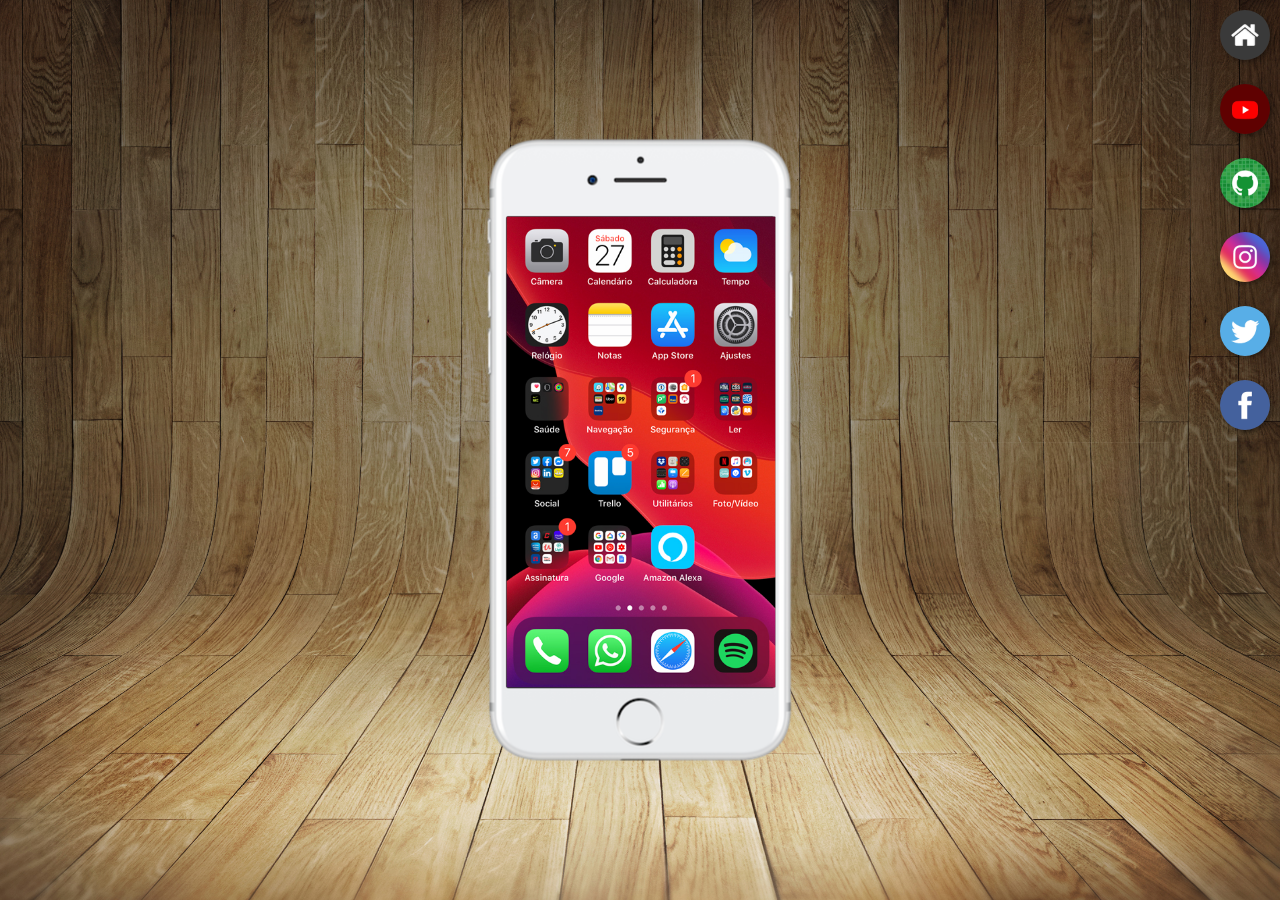
==== index.html @ de3ac9a3 "atualização do ex 13 11/08" ====
<!DOCTYPE html>
<html lang="pt-br">
<head>
    <meta charset="UTF-8">
    <meta name="viewport" content="width=device-width, initial-scale=1.0">
    <title>Projeto Redes Sociais</title>
    <link rel="stylesheet" href="estilos/style.css">
    <link rel="shortcut icon" href="favicon.ico" type="image/x-icon">
</head>
<body>
    <main>
        <section id="celular">
            <iframe src="home.html" frameborder="0" name="tela" id="tela">Seu navegador não é compativel com esta midia</iframe>
        </section>
        <section id="redes-sociais">
            <a href="#" target="tela"><img src="imagens/logo-home.jpg" alt="home"></a>
            <a href="#" target="tela"><img src="imagens/logo-youtube.jpg" alt="YouTube"></a>
            <a href="#" target="tela"><img src="imagens/logo-github.jpg" alt="GitHub"></a>
            <a href="#" target="tela"><img src="imagens/logo-instagram.jpg" alt="Instagram"></a>
            <a href="#" target="tela"><img src="imagens/logo-twitter.jpg" alt="Twitter"></a>
            <a href="#" target="tela"><img src="imagens/logo-facebook.jpg" alt="Facebook"></a>
            
        </section>
    </main>
</body>
</html>
---- estilos/style.css ----
@charset "UTF-8";   

*{
    padding: 0px;
    margin:0px;
    font-family: Arial, Helvetica, sans-serif;
}

html,body{
    height:100vh;
    width:100vw;
   


}

body{
     background: url('../imagens/fundo-madeira.jpg') no-repeat top center;
     background-size: cover;
     background-attachment: fixed;

}

main{
    height:100vh;
    position:relative;
    

}

section#celular{
    height:627px;
    width:311px;
    background-image: url('../imagens/frame-iphone.png');
    background-repeat: no-repeat;
    position:absolute;
    top:50%;
    left:50%;
    transform: translate(-50%, -50%);

}

iframe#tela{
    height:471px;
    width:269px;
    position:relative;
    top:80px;
    left:22px;



}

section#redes-sociais{
    display:flex;
    flex-direction: column;
    text-align: right;
   

}


section#redes-sociais img{
    width:50px;
    margin:10px;
    border-radius: 50%;
    box-shadow: 2px 2px 5px rgba(0, 0, 0, 0.389);
    box-sizing: border-box;
   


}

section#redes-sociais img:hover{
    border: 3px solid rgba(255, 255, 255, 0.871);
    transform: translate(-4px, -4px);
    box-shadow: 5px 5px 10px rgba(0, 0, 0, 0.564);
    transition: 0.3s, border 1s;

}
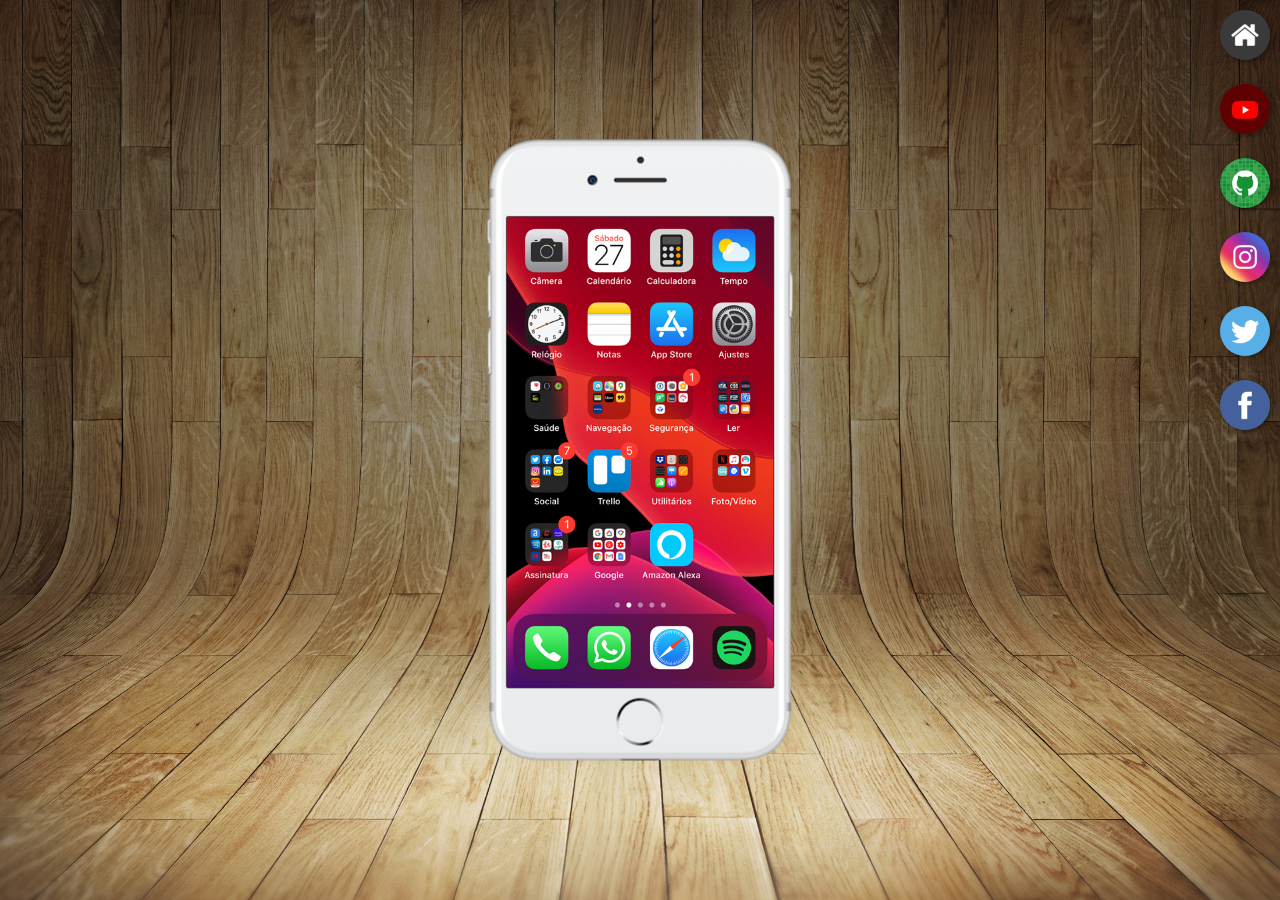
==== commit 5b14ad3f: "finalização do projeto de mídias 12/08" ====
--- a/index.html
+++ b/index.html
@@ -13,12 +13,12 @@
             <iframe src="home.html" frameborder="0" name="tela" id="tela">Seu navegador não é compativel com esta midia</iframe>
         </section>
         <section id="redes-sociais">
-            <a href="#" target="tela"><img src="imagens/logo-home.jpg" alt="home"></a>
-            <a href="#" target="tela"><img src="imagens/logo-youtube.jpg" alt="YouTube"></a>
-            <a href="#" target="tela"><img src="imagens/logo-github.jpg" alt="GitHub"></a>
-            <a href="#" target="tela"><img src="imagens/logo-instagram.jpg" alt="Instagram"></a>
-            <a href="#" target="tela"><img src="imagens/logo-twitter.jpg" alt="Twitter"></a>
-            <a href="#" target="tela"><img src="imagens/logo-facebook.jpg" alt="Facebook"></a>
+            <a href="home.html" target="tela"><img src="imagens/logo-home.jpg" alt="home"></a>
+            <a href="paginas/youtube.html" target="tela"><img src="imagens/logo-youtube.jpg" alt="YouTube"></a>
+            <a href="paginas/github.html" target="tela"><img src="imagens/logo-github.jpg" alt="GitHub"></a>
+            <a href="paginas/instagram.html" target="tela"><img src="imagens/logo-instagram.jpg" alt="Instagram"></a>
+            <a href="paginas/twitter.html" target="tela"><img src="imagens/logo-twitter.jpg" alt="Twitter"></a>
+            <a href="paginas/facebook.html" target="tela"><img src="imagens/logo-facebook.jpg" alt="Facebook"></a>
             
         </section>
     </main>
--- a/estilos/style.css
+++ b/estilos/style.css
@@ -42,7 +42,7 @@
 
 iframe#tela{
     height:471px;
-    width:269px;
+    width:267px;
     position:relative;
     top:80px;
     left:22px;
